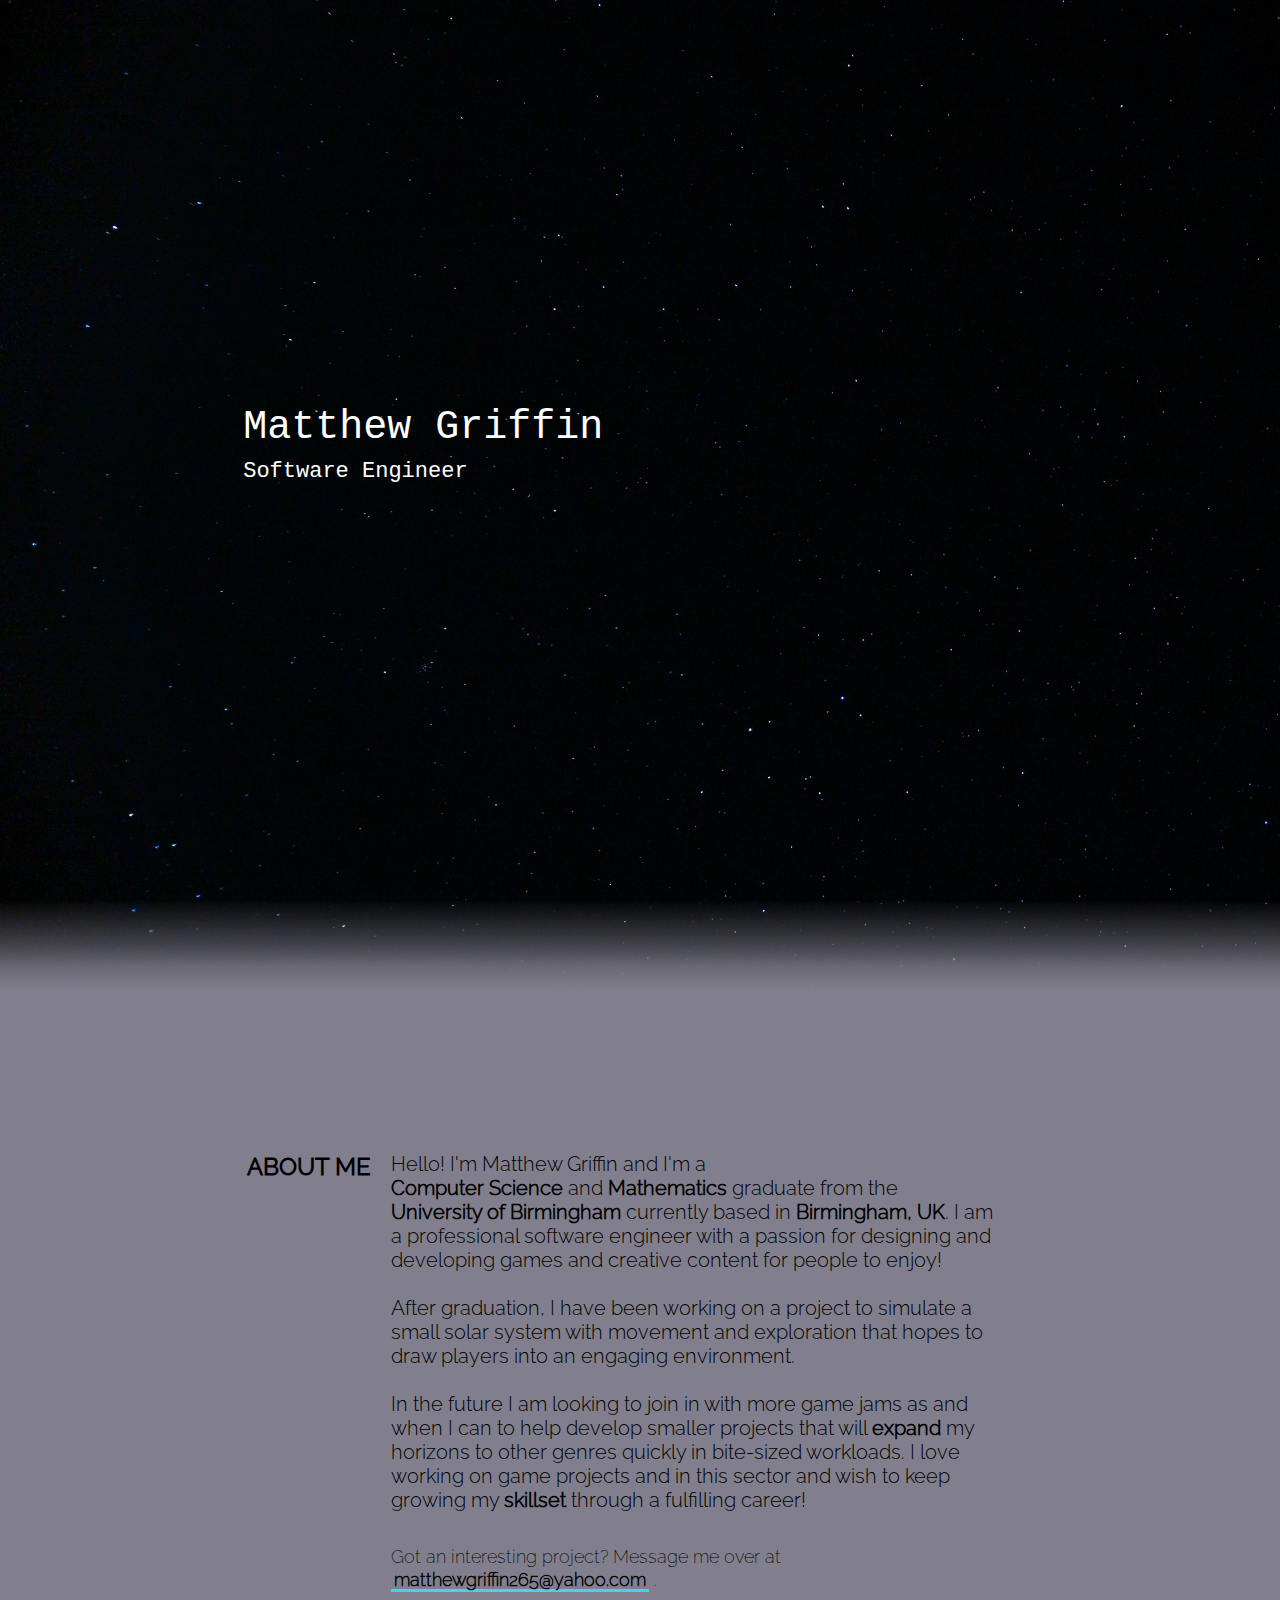
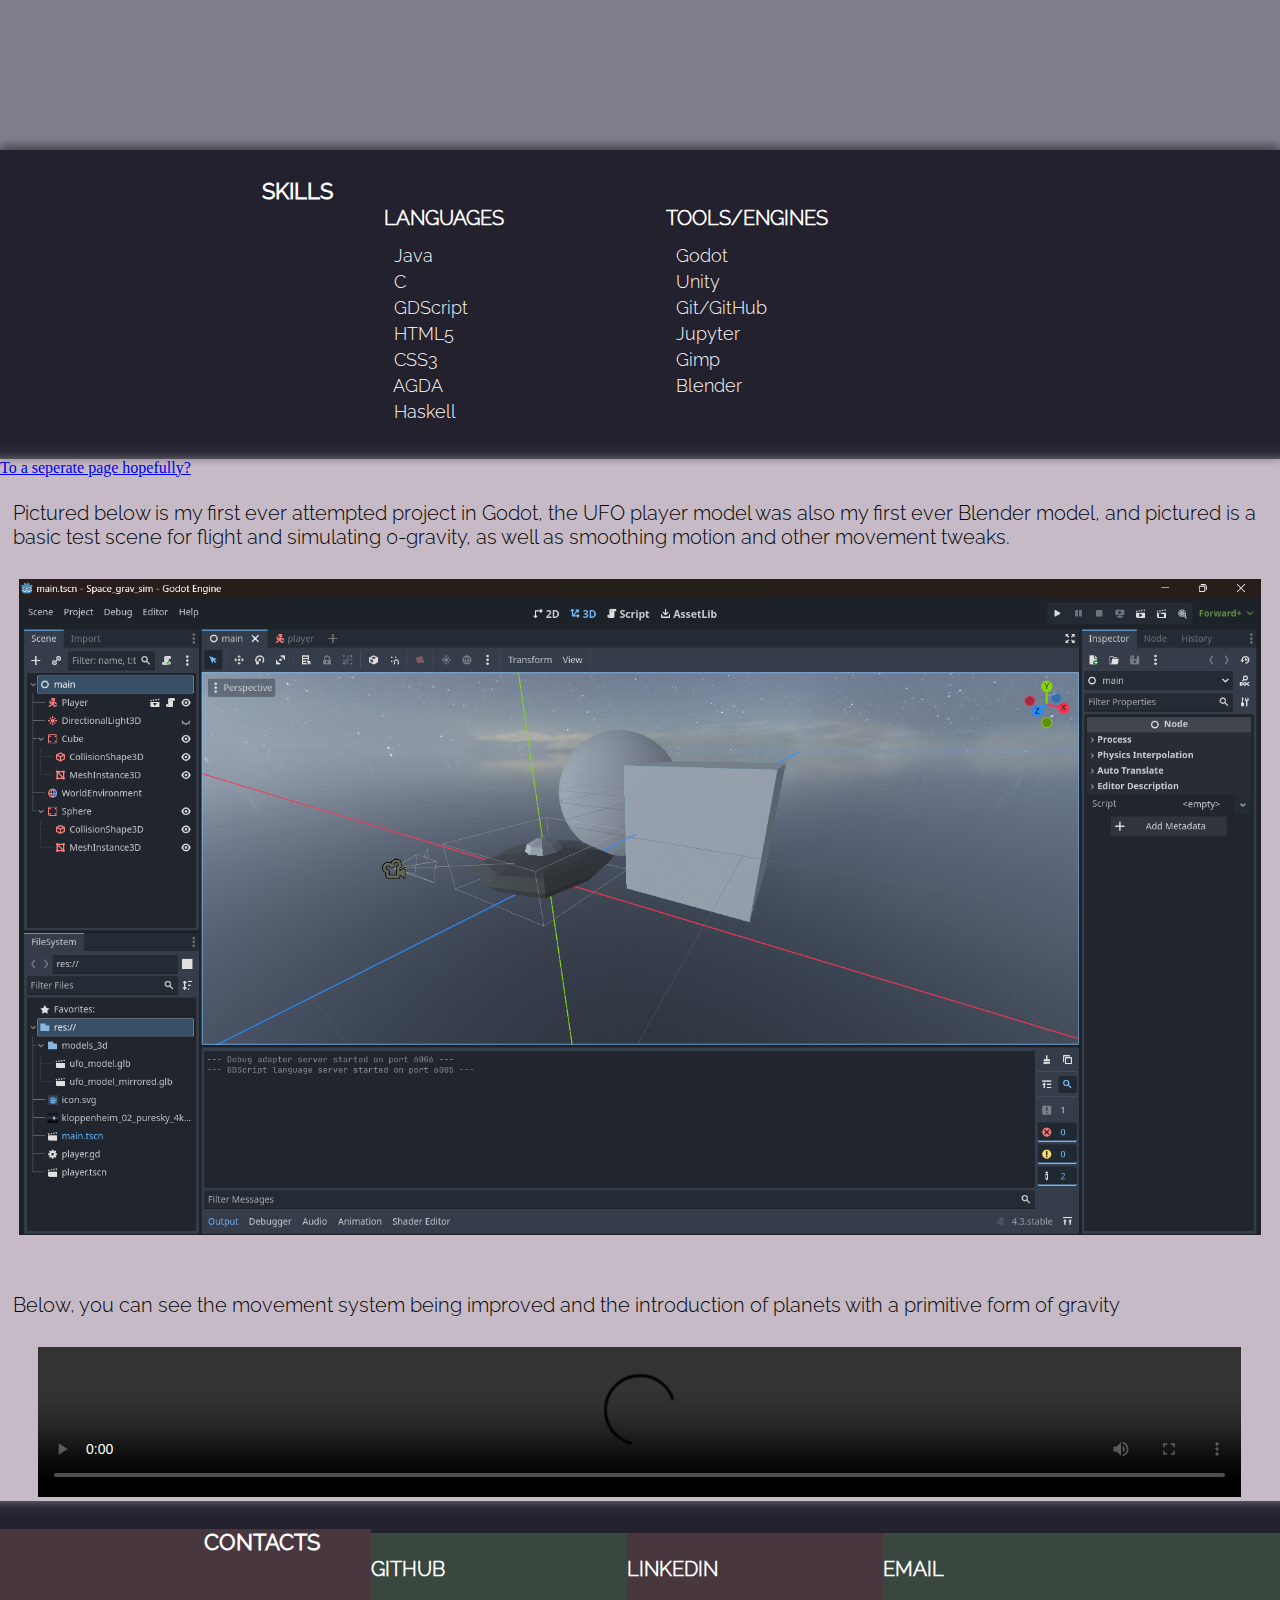
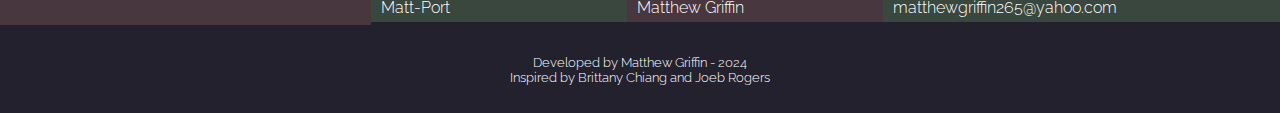
==== index.html @ 50a24f59 "Starting to test changes pages" ====
<!DOCTYPE html>
<html lang="en">
	<meta name="viewport" content="width=device-width, initial-scale=1" />
	<head>
		<title>Portfolio</title>
		<link rel="icon" type="image/x-icon" href="images/portfolio_favicon_grey.ico">
		<link rel="stylesheet" type="text/css" href="style.css">
	</head>
	<body>
		<!-- <img src="videos/snow02.gif" width=100% height=100% style="position:fixed;"> -->
		<!-- <div class="vl"></div> -->
		<header style="background-color:black;">
			<div class="headerImage">
				<div style="top:45vh; left:19vw; position:absolute;" >
					<h1>Matthew Griffin</h1>
					<h2>Software Engineer</h2>
				</div>
				<div class="toPageGradiant"></div>
			</div>
		</header>
		<div class="flex-parent parent">
			<div class="child-float-left">
				<h3 class="aboutMeHeader">
				ABOUT ME
				</h3>
			</div>
			<div class="child-float-right">
				<p class="aboutMeBody">
				Hello! I'm Matthew Griffin and I'm a 
				<!-- when this line breaks in the middle of the phrase (mobile only?) underline does not work as expected -->
				<a class="underline-Link" href="https://www.birmingham.ac.uk/undergraduate/courses/maths/maths-computer-science" target="_blank"><strong>Computer Science</strong> and <strong>Mathematics</strong></a> 
				graduate from the 
				<a class="underline-Link" href="https://www.birmingham.ac.uk/" target="_blank"><strong>University of Birmingham</strong></a> 
				currently based in <strong>Birmingham, UK</strong>.
				I am a professional software engineer with a passion for designing and developing games and creative content for people to enjoy! <br> <br>
				After graduation, I have been working on a project to simulate a small solar system with movement and exploration that hopes to draw players into an engaging environment.<br> <br>
				In the future I am looking to join in with more game jams as and when I can to help develop smaller projects that will <strong>expand</strong> my horizons to other genres quickly in bite-sized workloads. 
				I love working on game projects and in this sector and wish to keep growing my <strong>skillset</strong> through a fulfilling career!
				</p>
				<p class="introCTA"><br>Got an interesting project? Message me over at 
				<a href="mailto:matthewgriffin265@yahoo.com" target="_blank" class="email-link highlight-Link"><strong>matthewgriffin265@yahoo.com</strong></a>
				.</p>
			</div>
		</div>
		<div class="flexSkillsBox">
			<h3 class="skillsHead">SKILLS<br></h3>
			<ul class="skillsLang">
				<li style="font-face: ralewayBold; font-size: 20px; margin-bottom:15px;"><br><strong>LANGUAGES</strong>
				<li>&nbsp; Java
				<li>&nbsp; C
				<li>&nbsp; GDScript
				<li>&nbsp; HTML5
				<li>&nbsp; CSS3
				<li>&nbsp; AGDA
				<li>&nbsp; Haskell
			</ul>
			<ul class="skillsTools">
				<li style="font-face: ralewayBold; font-size: 20px; margin-bottom:15px;"><br><strong>TOOLS/ENGINES</strong>
				<li>&nbsp; Godot
				<li>&nbsp; Unity
				<li>&nbsp; Git/GitHub
				<li>&nbsp; Jupyter
				<li>&nbsp; Gimp
				<li>&nbsp; Blender
			</ul>
			<div class="bottomGradientSkills"></div>
		</div>
		<section style="margin:0; padding:0;" width=100%>
			<div class="project-nav">
				<!-- Turn updates into a seperate page for individual devlogs. This page hosts the list of projects (currently one haha) -->
				<!-- Improve first update -->
				<a href="spaceGravSim.html"> To a seperate page hopefully? </a>
				<p style="margin-top:0;"><br>Pictured below is my first ever attempted project in Godot, the UFO player model was also my first ever Blender model, and pictured is a basic test scene for 
				flight and simulating 0-gravity, as well as smoothing motion and other movement tweaks. <br> 
				</p>
				<center style="margin-top:30px; margin-bottom:30px;">
					<img src="images/Godot_ss1_progress.png" alt="SS1" width="97%" title="A picture of the first scene in Godot">
				</center>	
				<!-- Improve wording on 2nd update -->
				<p>
					<br>
					Below, you can see the movement system being improved and the introduction of planets with a primitive form of gravity
				</p> 
				<center style="margin-top:30px;">
					<video controls="controls" width="94%" alt="SS1" title="A video of the ufo flying and interacting with gravity">
					  <source src="videos/clip1vid1_Space_grav_sim.mp4" type="video/mp4">
					  Your browser does not support HTML video.
					</video>
				</center>
				<!-- 3rd update hopefully can be character seperate to ship/improved ship collision -->
			</div>
		</section>
		<footer>
			<div class="contactBox">
				<div class="topGradientContact">
				</div>
				<h3 class="contactHead" style="background-color:rgba(130,90,90,0.4);">CONTACTS<br></h3>
				<ul class="contactLinkIcon" style="background-color:rgba(90,130,90,0.4);">
					<li style="font-face: ralewayBold; font-size: 20px; margin-bottom:15px;"><br><strong>GITHUB</strong>
					<li>&nbsp; <a href="https://github.com/Matt-Port" target="_blank" class="contactLink"> Matt-Port </a>
				</ul>
				<ul class="contactLinkIcon" style="background-color:rgba(130,90,90,0.4);">
					<li style="font-face: ralewayBold; font-size: 20px; margin-bottom:15px;"><br><strong>LINKEDIN</strong>
					<li>&nbsp; <a href="https://www.linkedin.com/in/matthew-griffin-8abb7a283" target="_blank" class="contactLink"> Matthew Griffin </a>
				</ul>
				<ul class="contactLinkIcon" style="flex-basis: 31%;  background-color:rgba(90,130,90,0.4);">
					<li style="font-face: ralewayBold; font-size: 20px; margin-bottom:15px;"><br><strong>EMAIL</strong>
					<li>&nbsp; <a href="mailto:matthewgriffin265@yahoo.com" target="_blank" class="contactLink">matthewgriffin265@yahoo.com</a>
				</ul>
				
				<div class="inspirationBox">
					<p style="font-size:13px">
					Developed by Matthew Griffin - 2024 <br>
					Inspired by 
					<a href="https://brittanychiang.com/" target="_blank" class="inspirationLink">Brittany Chiang</a> 
					and 
					<a href="https://joebrogers.com/" target="_blank" class="inspirationLink">Joeb Rogers</a>
					</p>
				</div>
			</div>
		</footer>
	</body>
</html>
---- style.css ----
/*Page text formatting*/
@font-face {
	font-family: ralewayLight;
	src: url("fonts/Raleway/static/Raleway-Light.ttf");/* format("ttf");*/
	font-weight: normal;
}
@font-face {
	font-family: ralewayRegular;
	src: url("fonts/Raleway/static/Raleway-Regular.ttf");/* format("ttf");*/
	font-weight: normal;
}
@font-face {
	font-family: ralewayExtraLight;
	src: url("fonts/Raleway/static/Raleway-ExtraLight.ttf");/* format("ttf");*/
	font-weight: normal;
}
@font-face {
	font-family: ralewayBold;
	src: url("fonts/Raleway/static/Raleway-Bold.ttf");/* format("ttf");*/
	font-weight: normal;
}

body {
	background-color: #817f8d ;
	margin: 0;
}
h1 {
	margin-top: 0;
	margin-bottom: 0;
	color: white;
	font-family: 'Courier New', monospace;
	font-weight: normal; 
	font-size: 40px;
}
h2 {
	margin-top: 1vh;
	color: white;
	font-family: 'Courier New', monospace;
	font-weight: normal; 
	font-size: 22px;
}
h3 {
	margin: 1vw;
	font-family: 'ralewayRegular', monospace;
	font-size: 24px;
}
p {
	font-size: 20px;
	font-family: 'ralewayLight', monospace;
	margin: 1vw;
}
li {
	font-size: 18px;
	font-family: 'ralewayLight', monospace;
	margin-bottom: 5px;
}

@media only screen and (max-width: 550px) {
	h1 {
		font-size: 7.27vw;
	}
	h2 {
		font-size: 4vw;
	}
}


.headerImage {
	z-index:-1;
	height:110vh; 
	margin-bottom:6vh; 
	position:static; 
	background-size: cover; 
	background-image: url('images/neon-sumer-stars.jpg');
}
.toPageGradiant {
	position:absolute; 
	height:10vh; 
	width:100%;
	top:100vh; 
	padding-bottom:0;
	margin-bottom:0; 
	background-image: linear-gradient(to top, 
										rgba(129, 127, 141,1),
										rgba(129, 127, 141,0.82),
										rgba(129, 127, 141,0.5),
										rgba(129, 127, 141,0.25), 
										rgba(129, 127, 141,0));
}
.underline-Link {
    -webkit-transition: all .2s ease-in-out;
    transition: all .2s ease-in-out;
    font-weight: 400;
    text-decoration: none;
    display: inline-block;
	color: black;
}
.underline-Link:hover {
	box-shadow: inset 0 -3px 0 0 #000;
}
.introCTA {
	font-size: 18px;
	font-family: 'ralewayExtraLight' , monospace;
	margin-left: 0;
	
}
.highlight-Link {
    -webkit-transition: all .2s ease-in-out;
    transition: all .2s ease-in-out;
    font-weight: 400;
    text-decoration: none;
    display: inline-block;
    padding: 2px 3px;
    /* -webkit-box-shadow: inset 0 -3px 0 #aca7cb; */
    box-shadow: inset 0 -3px 0 0 #4cd2e4;
	color: black;
}
.highlight-Link:hover {
    /* -webkit-box-shadow: inset 0 -33px 0 0 #aca7cb; */
    box-shadow: inset 0 -33px 0 0 #4cd2e4;
    color: #fff;
}
.project-nav {
	background-color: #c6bac7;
	width: 100%;
	margin: 0;
}


/*Veritcal alignment testing line*/
.vl {
  border-left: 1px solid green;
  height: 300vh;
  position: absolute;
  left: 314px;
  top: 0;
}


::-webkit-scrollbar {
  width: 10px;
}
::-webkit-scrollbar-track {
  background: #b4b0b4;
}
::-webkit-scrollbar-thumb {
  background: #444;
}
::-webkit-scrollbar-thumb:hover {
  background: #777;
}

/*Moving page items script*/
/* #movingDiv {  */
    /* position: fixed; /* or absolute depending on your need */  
    /* top: 50px; /* initial position */  
    /* left: 20px; /* initial position */  
    /* background-color: rgba(255, 255, 255, 0.5);  */
    /* padding: 10px;  */
    /* border: 1px solid #ccc;  */
    /* transition: transform 0.1s; /* smooth transition */  
/* }  */

/* INTRO SECTION LANDSCAPE LAYOUT */
@media only screen and (orientation: landscape) {
	.aboutMeHeader {
		font-size: 24px;
		right: 20px;
		margin: 0;
	}
	.aboutMeBody {
		font-size: 20px;
		top: 2px;
		left: 0;
		margin: 0;
	}
	.flex-parent {
		display: flex;
		flex: 0 1 auto;
		flex-direction: row;
		flex-wrap: wrap;
		min-height: 50vh;
		justify-content: flex-start;
		align-items: stretch;
	}
	.parent {
		padding-top: 12vh;
		padding-bottom: 15vh;
		width: 100%;
		/* background-color: rgba(255, 255, 255, 0.5); */
	}
	.child-float-left {
		/* background-color: rgba(130, 90, 90, 0.4); */
		flex-basis: 29%;
		text-align: right;
		padding-right: 20px;
	}
	.child-float-right {
		/* background-color: rgba(90, 130, 90, 0.4); */
		flex-basis: 48%;
	}
}
/* INTRO SECTION PORTRAIT LAYOUT */
@media only screen and (orientation: portrait) {
	.aboutMeHeader {
		font-size: 24px;
		position: relative;
		left: 0;
	}
	.aboutMeBody {
		font-size: 20px;
		position: relative;
		left: 0;
	}
	.flex-parent {
	  display: flex;
	  flex: 0 1 auto;
	  flex-direction: column;
	  min-height: 28vh;
	}
	.parent {
		padding-top: 3vh;
		padding-bottom: 7vh;
		width: 100%;
		/* background-color: rgba(255, 255, 255, 0.5); */
		position: static;
	}
	.child-float-left {
		/* background-color: rgba(130, 90, 90, 0.4); */
		padding: 3vw;
		padding-top: 0;
		padding-bottom: 0;
		margin-bottom: 0;
		position: relative;
	}
	.child-float-right {
		/* background-color: rgba(90, 130, 90, 0.4); */
		padding-top: 3vw;
		padding-bottom: 3vw;
		padding-left: 8vw;
		padding-right: 2vw;
		position: relative;
	}
}

/* SKILLS SECTION LANDSCAPE LAYOUT */
@media only screen and (min-width: 550px) {
	.flexSkillsBox {
		width: 100%;
		display: flex;
		flex-direction: row;
		flex-wrap: wrap;
		flex: 0 1 auto;
		min-height: 20vh;
		margin-top: 10px;
		padding-top: 1rem;
		padding-bottom: 1rem;
		margin-bottom: 0;
		background-color: #23212d; 
		box-shadow: 0 -3px 10px 1px rgba(0,0,0,0.5);
		position: relative;
	}
	.skillsHead {
		/* background-color: rgba(130, 90, 90, 0.4); */
		flex-basis: 26%;
		text-align: right;
		color: white; 
		margin-left: 0; 
		margin-right: 0; 
		padding-left: 0;
		padding-right: 0;
		font-size: 22px;
	}
	.skillsLang {
		/* background-color: rgba(90, 130, 90, 0.4); */
		flex-basis: 18%; 
		color: white; 
		padding-left: 4vw; 
		list-style-type: none;
	}
	.skillsTools {
		/* background-color: rgba(90, 90, 130, 0.4); */
		flex-basis: 18%; 
		color: white; 
		padding-left: 4vw; 
		list-style-type: none;
	}
	.bottomGradientSkills {
		position:absolute; 
		height:2vh; 
		width:100%;
		bottom:0; 
		padding-bottom:0;
		margin-bottom:0; 
		background-image: linear-gradient(to top, 
											rgba(83, 81, 92,1),
											rgba(83, 81, 92,0.5),
											rgba(83, 81, 92,0.2),
											rgba(83, 81, 92,0.1),
											rgba(83, 81, 92,0),
											rgba(83, 81, 92,0));		
	}
}
/* SKILLS SECTION PORTRAIT LAYOUT */
@media only screen and (max-width: 550px) {
	.flexSkillsBox {
		width: 100%;
		display: flex;
		flex: 0 1 auto;
		flex-direction: column;
		flex-wrap: wrap;
		min-height: 20vh;
		margin-top: 5px;
		padding-top: 1rem;
		padding-bottom: 1rem;
		background-color: #23212d;
		box-shadow: 0 -3px 10px 1px rgba(0,0,0,0.5);
		position: relative;
	}
	.skillsHead {
		/* background-color: rgba(130, 90, 90, 0.4); */
		flex-basis: 26%;
		text-align: left;
		color: white; 
		margin-left: 0; 
		margin-right: 0; 
		padding-left: 10vw;
		padding-right: 0;
		font-size: 22px;
	}
	.skillsLang {
		/* background-color: rgba(90, 130, 90, 0.4); */
		flex-basis: 18%; 
		color: white; 
		padding-left: 30vw; 
		list-style-type: none;
	}
	.skillsTools {
		/* background-color: rgba(90, 90, 130, 0.4); */
		flex-basis: 18%; 
		color: white; 
		padding-left: 30vw; 
		list-style-type: none;
	}
	.bottomGradientSkills {
		position:absolute; 
		height:2vh; 
		width:100%;
		bottom:0; 
		padding-bottom:0;
		margin-bottom:0; 
		background-image: linear-gradient(to top, 
											rgba(83, 81, 92,1),
											rgba(83, 81, 92,0.5),
											rgba(83, 81, 92,0.2),
											rgba(83, 81, 92,0.1),
											rgba(83, 81, 92,0),
											rgba(83, 81, 92,0));		
	}
}

/* CONTACT SECTION LANDSCAPE LAYOUT */
@media only screen and (min-width: 750px) {
	.contactBox {
		width: 100%;
		display: flex;
		flex: 0 1 auto;
		flex-direction: row;
		flex-wrap: wrap;
		min-height: 10vh;
		margin-top: 0;
		padding-top: 1rem;
		padding-bottom: 15px;
		background-color: #23212d;
		/* box-shadow: 0 -3px 10px 1px rgba(0,0,0,0.5); */
		position: relative;
	}
	.contactHead {
		/* background-color: rgba(130, 90, 90, 0.4); */
		flex-basis: 25%;
		text-align: right;
		color: white; 
		margin-left: 0; 
		margin-right: 0; 
		padding-left: 0;
		padding-right: 4vw;
		font-size: 22px;
	}
	.contactLinkIcon {
		/* background-color: rgba(90, 130, 90, 0.4); */
		flex-basis: 20%; 
		color: white; 
		padding-left: 0; 
		list-style-type: none;
	}
	.topGradientContact {
		position:absolute; 
		height:2vh; 
		width:100%;
		top:0; 
		padding-top:0;
		margin-top:0; 
		background-image: linear-gradient(to top, 
											rgba(83, 81, 92,0),
											rgba(83, 81, 92,0),
											rgba(83, 81, 92,0.1),
											rgba(83, 81, 92,0.2),
											rgba(83, 81, 92,0.5),
											rgba(83, 81, 92,1));		
	}
}
/* CONTACT SECTION PORTRAIT LAYOUT */
@media only screen and (max-width: 750px) {
	.contactBox {
		width: 100%;
		display: flex;
		flex: 0 1 auto;
		flex-direction: column;
		flex-wrap: wrap;
		min-height: 10vh;
		margin-top: 0;
		padding-top: 1rem;
		padding-bottom: 15px;
		background-color: #23212d;
		/* box-shadow: 0 -3px 10px 1px rgba(0,0,0,0.5); */
		position: relative;
	}
	.contactHead {
		/* background-color: rgba(130, 90, 90, 0.4); */
		flex-basis: 25%;
		text-align: center;
		color: white; 
		margin-left: 0; 
		margin-right: 0; 
		padding-left: 0;
		padding-right: 0;
		font-size: 22px;
	}
	.contactLinkIcon {
		/* background-color: rgba(90, 130, 90, 0.4); */
		flex-basis: 20%; 
		color: white; 
		padding-left: 4vw; 
		list-style-type: none;
		margin-bottom: 0;
	}
	.topGradientContact {
		position:absolute; 
		height:2vh; 
		width:100%;
		top:0; 
		padding-top:0;
		margin-top:0; 
		background-image: linear-gradient(to top, 
											rgba(83, 81, 92,0),
											rgba(83, 81, 92,0),
											rgba(83, 81, 92,0.1),
											rgba(83, 81, 92,0.2),
											rgba(83, 81, 92,0.5),
											rgba(83, 81, 92,1));		
	}
}

.contactLink {
	-webkit-transition: all .2s ease-in-out;
    transition: all .2s ease-in-out;
	font-weight: 400;
    text-decoration: none;
	color: white;
	font-size:16px;
	padding-bottom: 2px;
}
.contactLink:hover {
	box-shadow: inset 0 -3px 0 0 #fff;
}

/* INSPIRATION BOX LANDSCAPE LAYOUT */
@media only screen and (min-width: 120px){
	.inspirationBox {
		padding-top: 5px;
		text-align:center; 
		color:white; 
		flex-basis:100%;
	}
}
/* INSPIRATION BOX PORTRAIT LAYOUT */
@media only screen and (max-width: 120px){
	.inspirationBox {
		padding-top: 4vh;
		text-align:center; 
		color:white; 
		flex-basis:100%; 
	}
}
.inspirationLink {
	-webkit-transition: all .2s ease-in-out;
    transition: all .2s ease-in-out;
    text-decoration: none;
	color: white;
	font-size:13px;
	padding-bottom: 2px;
}
.inspirationLink:hover {
	box-shadow: inset 0 -1px 0 0 #fff;
}
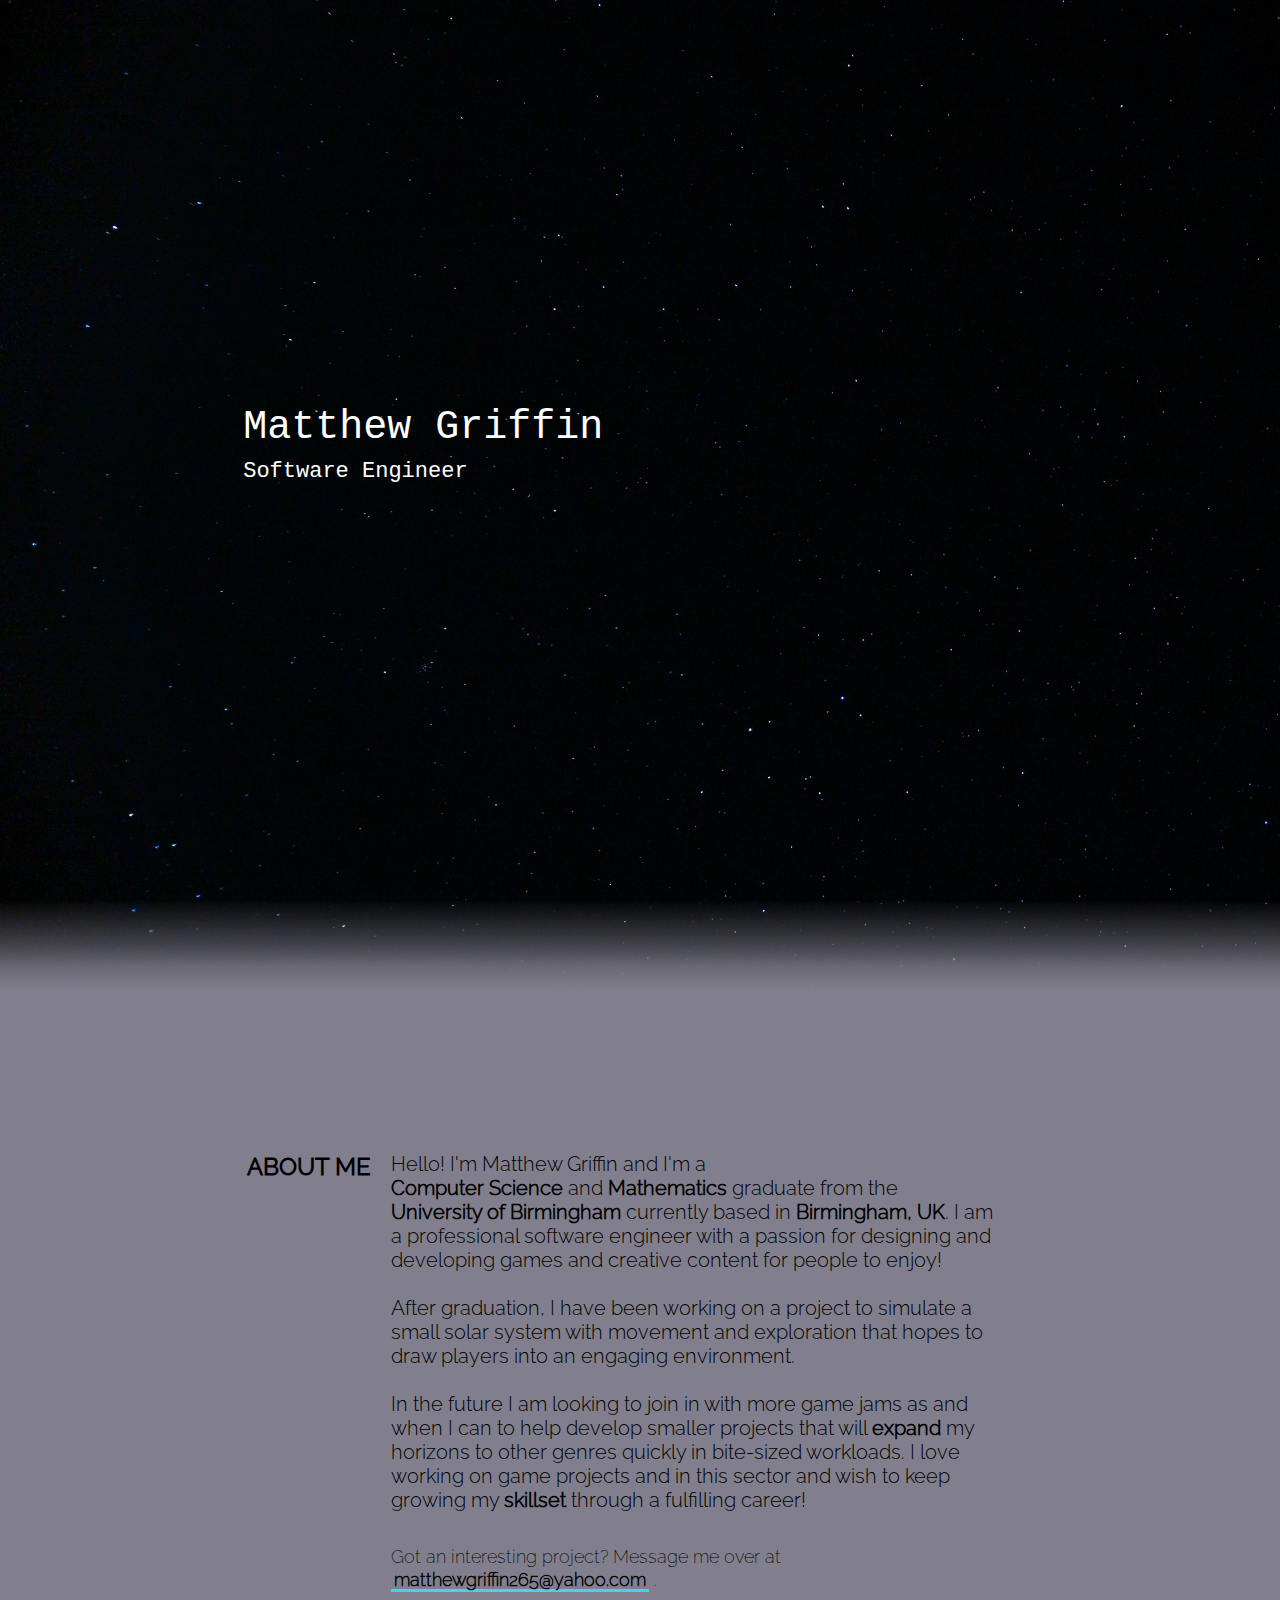
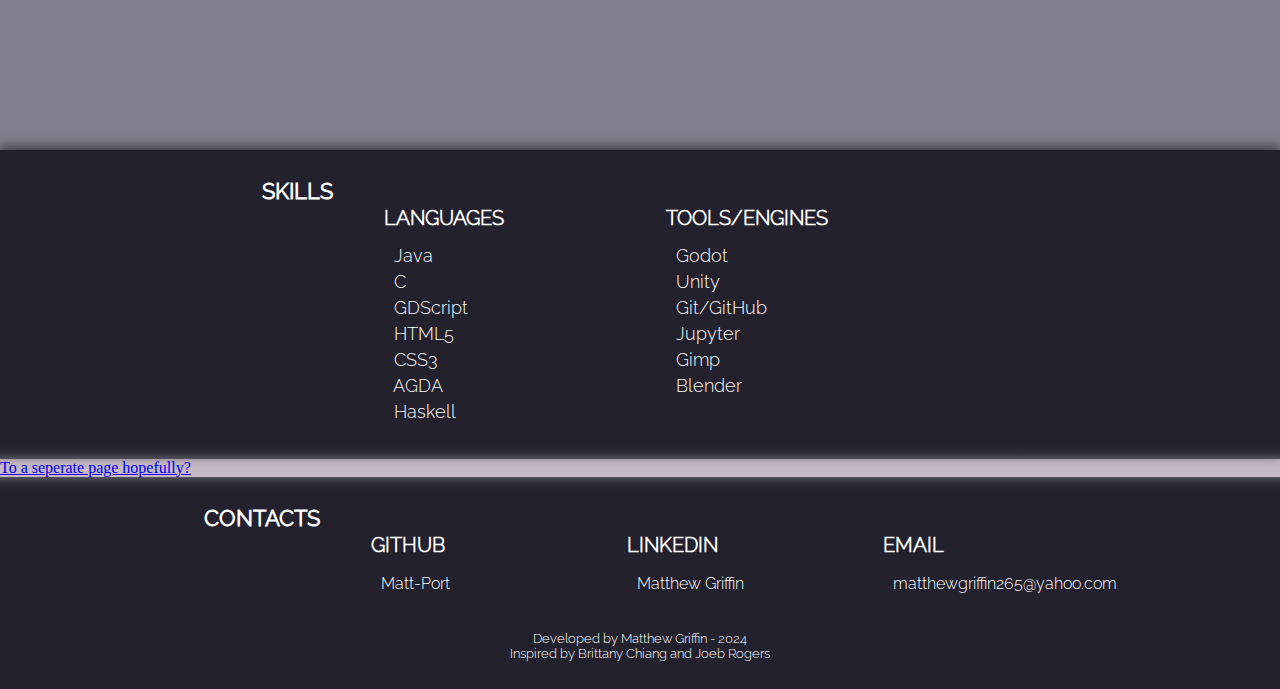
==== commit df6fc98a: "shuffling content across pages" ====
--- a/index.html
+++ b/index.html
@@ -70,40 +70,23 @@
 				<!-- Turn updates into a seperate page for individual devlogs. This page hosts the list of projects (currently one haha) -->
 				<!-- Improve first update -->
 				<a href="spaceGravSim.html"> To a seperate page hopefully? </a>
-				<p style="margin-top:0;"><br>Pictured below is my first ever attempted project in Godot, the UFO player model was also my first ever Blender model, and pictured is a basic test scene for 
-				flight and simulating 0-gravity, as well as smoothing motion and other movement tweaks. <br> 
-				</p>
-				<center style="margin-top:30px; margin-bottom:30px;">
-					<img src="images/Godot_ss1_progress.png" alt="SS1" width="97%" title="A picture of the first scene in Godot">
-				</center>	
-				<!-- Improve wording on 2nd update -->
-				<p>
-					<br>
-					Below, you can see the movement system being improved and the introduction of planets with a primitive form of gravity
-				</p> 
-				<center style="margin-top:30px;">
-					<video controls="controls" width="94%" alt="SS1" title="A video of the ufo flying and interacting with gravity">
-					  <source src="videos/clip1vid1_Space_grav_sim.mp4" type="video/mp4">
-					  Your browser does not support HTML video.
-					</video>
-				</center>
-				<!-- 3rd update hopefully can be character seperate to ship/improved ship collision -->
+				
 			</div>
 		</section>
 		<footer>
 			<div class="contactBox">
 				<div class="topGradientContact">
 				</div>
-				<h3 class="contactHead" style="background-color:rgba(130,90,90,0.4);">CONTACTS<br></h3>
-				<ul class="contactLinkIcon" style="background-color:rgba(90,130,90,0.4);">
+				<h3 class="contactHead">CONTACTS<br></h3>
+				<ul class="contactLinkIcon">
 					<li style="font-face: ralewayBold; font-size: 20px; margin-bottom:15px;"><br><strong>GITHUB</strong>
 					<li>&nbsp; <a href="https://github.com/Matt-Port" target="_blank" class="contactLink"> Matt-Port </a>
 				</ul>
-				<ul class="contactLinkIcon" style="background-color:rgba(130,90,90,0.4);">
+				<ul class="contactLinkIcon">
 					<li style="font-face: ralewayBold; font-size: 20px; margin-bottom:15px;"><br><strong>LINKEDIN</strong>
 					<li>&nbsp; <a href="https://www.linkedin.com/in/matthew-griffin-8abb7a283" target="_blank" class="contactLink"> Matthew Griffin </a>
 				</ul>
-				<ul class="contactLinkIcon" style="flex-basis: 31%;  background-color:rgba(90,130,90,0.4);">
+				<ul class="contactLinkIcon" style="flex-basis: 31%;">
 					<li style="font-face: ralewayBold; font-size: 20px; margin-bottom:15px;"><br><strong>EMAIL</strong>
 					<li>&nbsp; <a href="mailto:matthewgriffin265@yahoo.com" target="_blank" class="contactLink">matthewgriffin265@yahoo.com</a>
 				</ul>
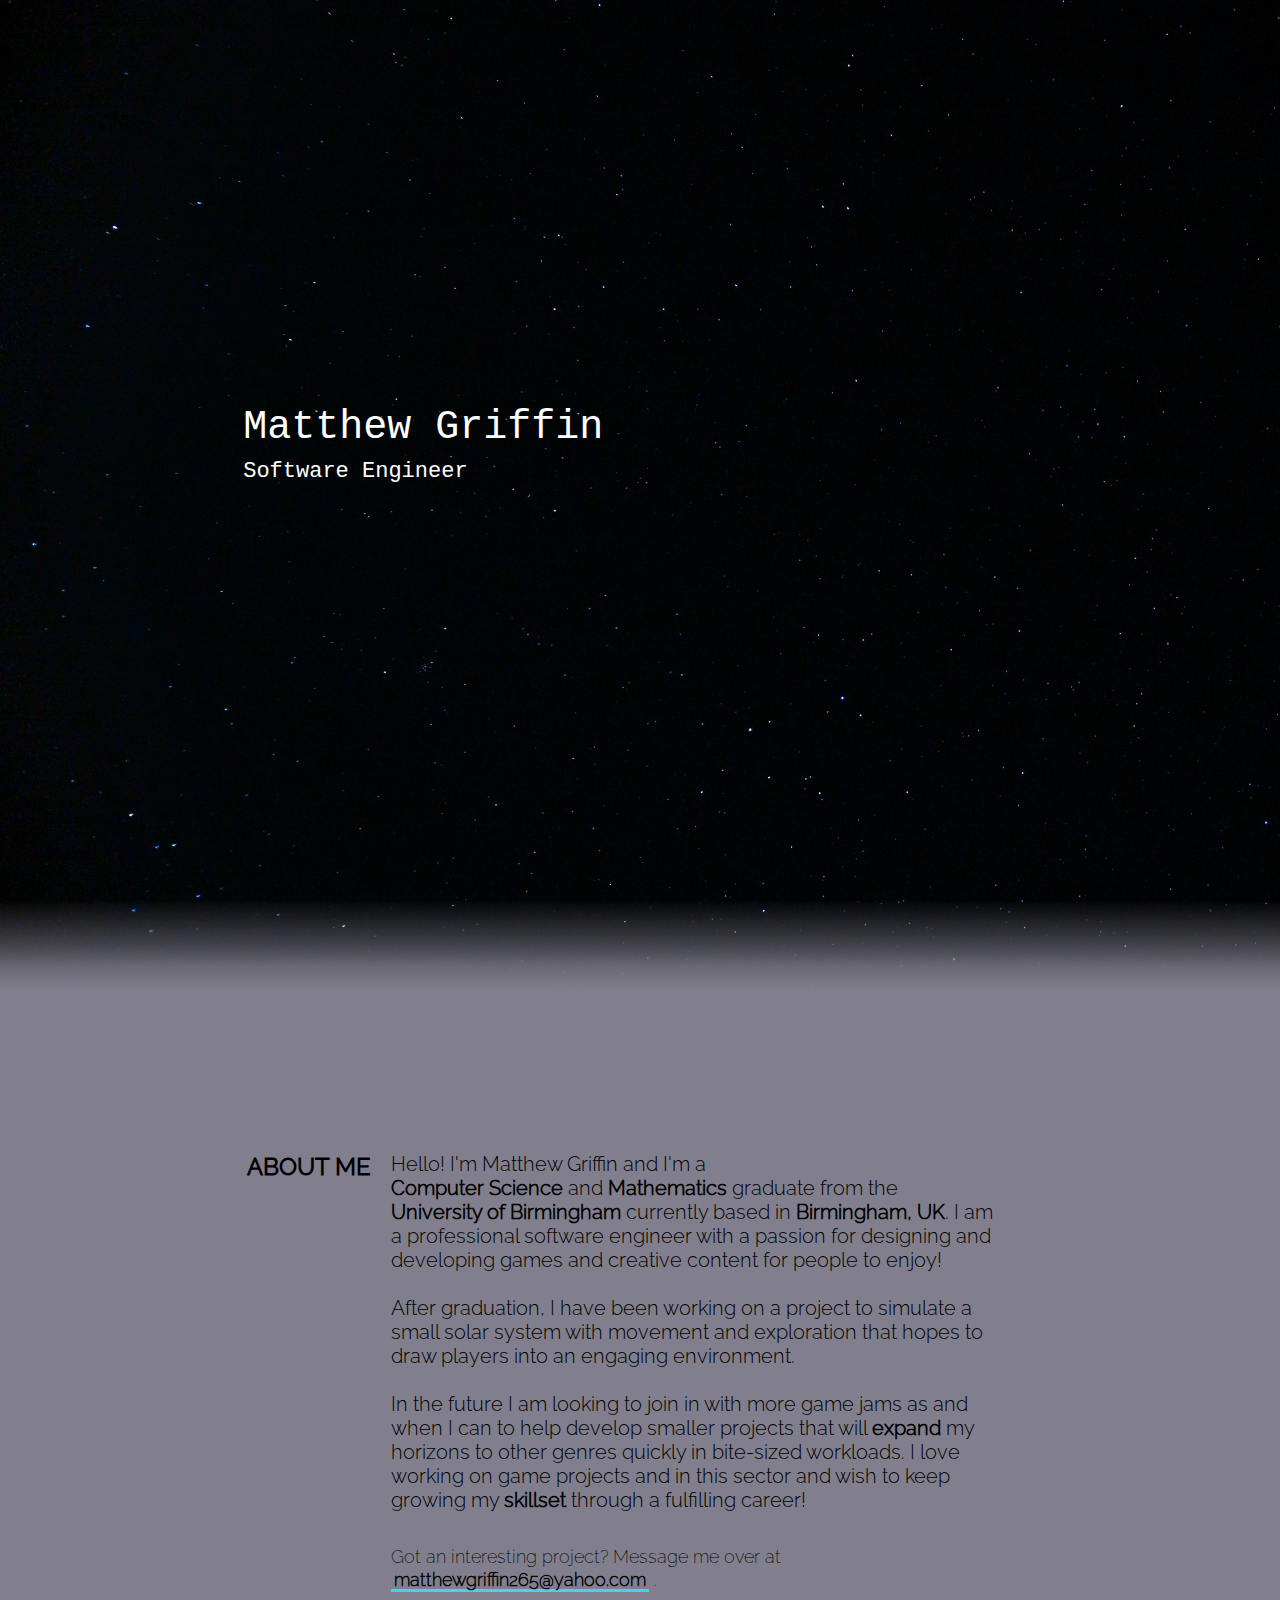
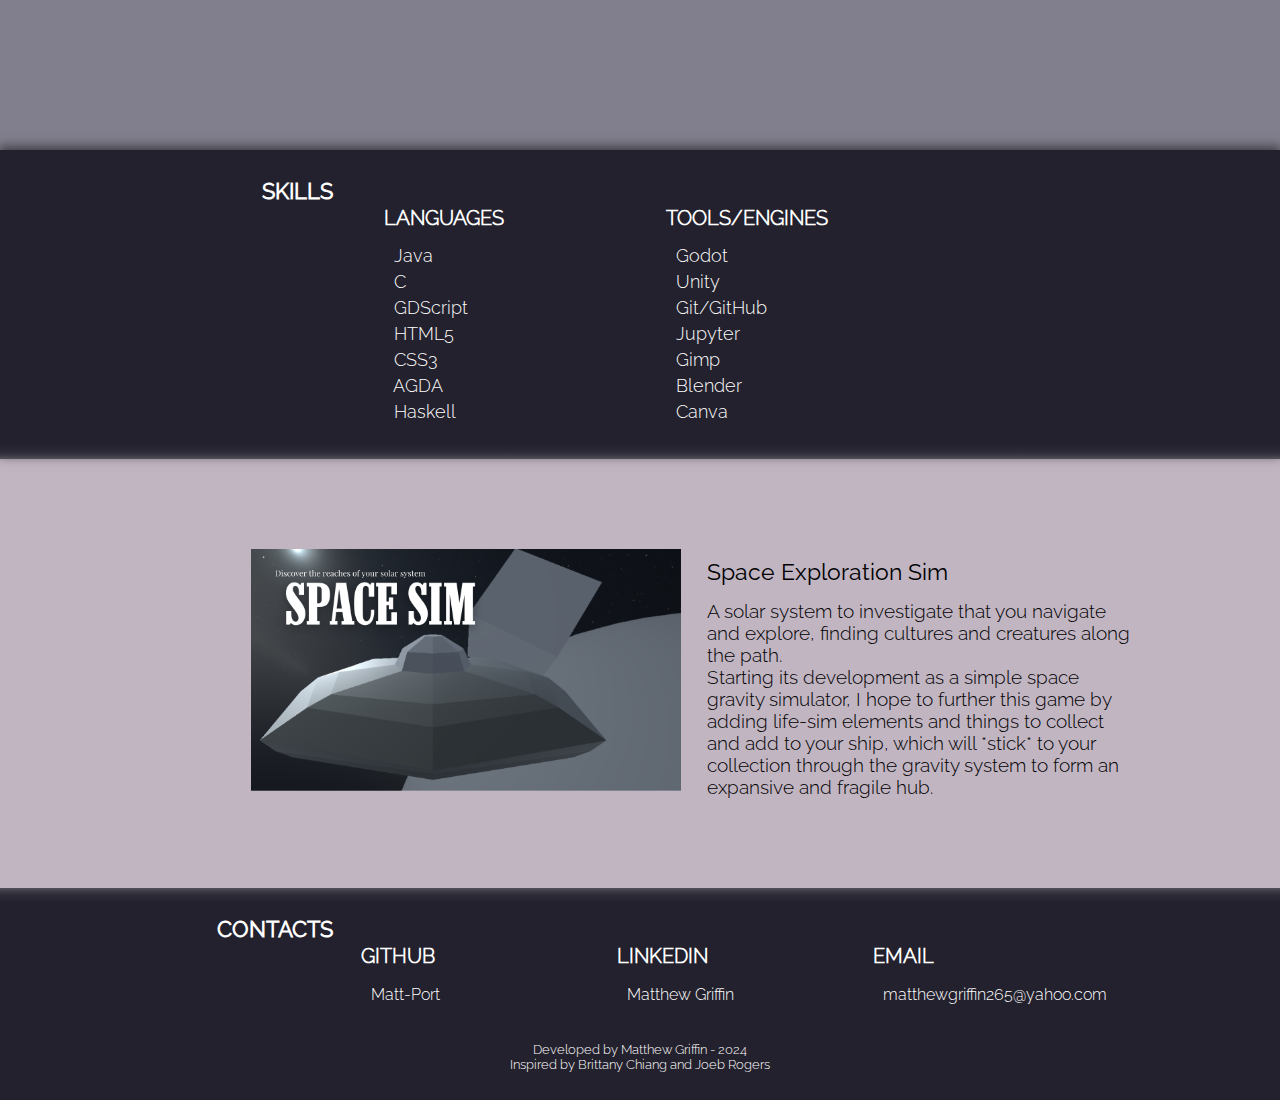
==== commit 2de645d3: "Added project section and proper thumbnail to first project" ====
--- a/index.html
+++ b/index.html
@@ -27,7 +27,7 @@
 			<div class="child-float-right">
 				<p class="aboutMeBody">
 				Hello! I'm Matthew Griffin and I'm a 
-				<!-- when this line breaks in the middle of the phrase (mobile only?) underline does not work as expected -->
+				<!-- When this line breaks in the middle of the phrase (mobile only?) underline does not work as expected -->
 				<a class="underline-Link" href="https://www.birmingham.ac.uk/undergraduate/courses/maths/maths-computer-science" target="_blank"><strong>Computer Science</strong> and <strong>Mathematics</strong></a> 
 				graduate from the 
 				<a class="underline-Link" href="https://www.birmingham.ac.uk/" target="_blank"><strong>University of Birmingham</strong></a> 
@@ -38,7 +38,7 @@
 				I love working on game projects and in this sector and wish to keep growing my <strong>skillset</strong> through a fulfilling career!
 				</p>
 				<p class="introCTA"><br>Got an interesting project? Message me over at 
-				<a href="mailto:matthewgriffin265@yahoo.com" target="_blank" class="email-link highlight-Link"><strong>matthewgriffin265@yahoo.com</strong></a>
+				<a href="mailto:matthewgriffin265@yahoo.com" target="_blank" title="email" class="email-link highlight-Link"><strong>matthewgriffin265@yahoo.com</strong></a>
 				.</p>
 			</div>
 		</div>
@@ -62,15 +62,30 @@
 				<li>&nbsp; Jupyter
 				<li>&nbsp; Gimp
 				<li>&nbsp; Blender
+				<li>&nbsp; Canva
 			</ul>
 			<div class="bottomGradientSkills"></div>
 		</div>
 		<section style="margin:0; padding:0;" width=100%>
-			<div class="project-nav">
-				<!-- Turn updates into a seperate page for individual devlogs. This page hosts the list of projects (currently one haha) -->
-				<!-- Improve first update -->
-				<a href="spaceGravSim.html"> To a seperate page hopefully? </a>
-				
+			<div class="project-area">
+				<!-- Create a better looking link to space grav sim game -->
+				<div class="project-link">
+					<div class="project-left">
+						<a href="spaceGravSim.html" target="_self"> 
+							<img src="images/space-grav-thumbnail.png" alt="SS1" width="70%" title="A picture of the first scene in Godot">
+						</a>
+					</div>
+					<div class="project-right">
+						<a href="spaceGravSim.html" target="_self" class="game-project-title"> 
+							Space Exploration Sim
+						</a>
+						<p class="game-project-description">
+						A solar system to investigate that you navigate and explore, finding cultures and creatures along the path. 
+						<br>Starting its development as a simple space gravity simulator, I hope to further this game by adding life-sim elements and things to collect
+						 and add to your ship, which will *stick* to your collection through the gravity system to form an expansive and fragile hub.
+						</p>
+					</div>
+				</div>
 			</div>
 		</section>
 		<footer>
--- a/style.css
+++ b/style.css
@@ -119,11 +119,6 @@
     /* -webkit-box-shadow: inset 0 -33px 0 0 #aca7cb; */
     box-shadow: inset 0 -33px 0 0 #4cd2e4;
     color: #fff;
-}
-.project-nav {
-	background-color: #c6bac7;
-	width: 100%;
-	margin: 0;
 }
 
 
@@ -359,6 +354,61 @@
 	}
 }
 
+/* PROJECT NAV SECTION LAYOUT */
+.project-area {
+	background-color: #c1b5c2;
+	width: 100%;
+	margin: 0;
+	padding-top: 10vh;
+	padding-bottom: 10vh;
+}
+.project-link {
+	width: 100%;
+	display: flex;
+	flex: 0 1 auto;
+	flex-direction: row;
+	flex-wrap: wrap;
+	min-height: 10vh;
+	/* background-color: rgba(90,90,130,0.4); */
+}
+.project-left {
+	/* background-color: rgba(90,130,90,0.4); */
+	flex-basis: 48%;
+	color: white;
+	padding-left: calc(6vw - 10px);
+	text-align: right;
+}
+.project-right {
+	/* background-color: rgba(130, 90, 90, 0.4); */
+	flex-basis: 35%; 
+	color: white; 
+	padding-left: 2vw;
+	padding-top: 1vh;
+}
+
+.game-project-title {
+	-webkit-transition: all .2s ease-in-out;
+    transition: all .2s ease-in-out;
+	font-family: 'ralewayRegular', monospace;
+	font-weight: 550;
+    text-decoration: none;
+	color: black;
+	font-size: 23px;
+	
+}
+.game-project-title:hover {
+	box-shadow: inset 0 -2px 0 0 #000;
+}
+.game-project-description {
+	color: black;
+	padding: 0;
+	padding-top: 15px;
+	margin: 0;
+	margin-right: 15px;
+	font-size: 19px;
+}
+
+
 /* CONTACT SECTION LANDSCAPE LAYOUT */
 @media only screen and (min-width: 750px) {
 	.contactBox {
@@ -377,13 +427,13 @@
 	}
 	.contactHead {
 		/* background-color: rgba(130, 90, 90, 0.4); */
-		flex-basis: 25%;
+		flex-basis: 26%;
 		text-align: right;
 		color: white; 
 		margin-left: 0; 
 		margin-right: 0; 
 		padding-left: 0;
-		padding-right: 4vw;
+		padding-right: calc(3vw - 10px);
 		font-size: 22px;
 	}
 	.contactLinkIcon {
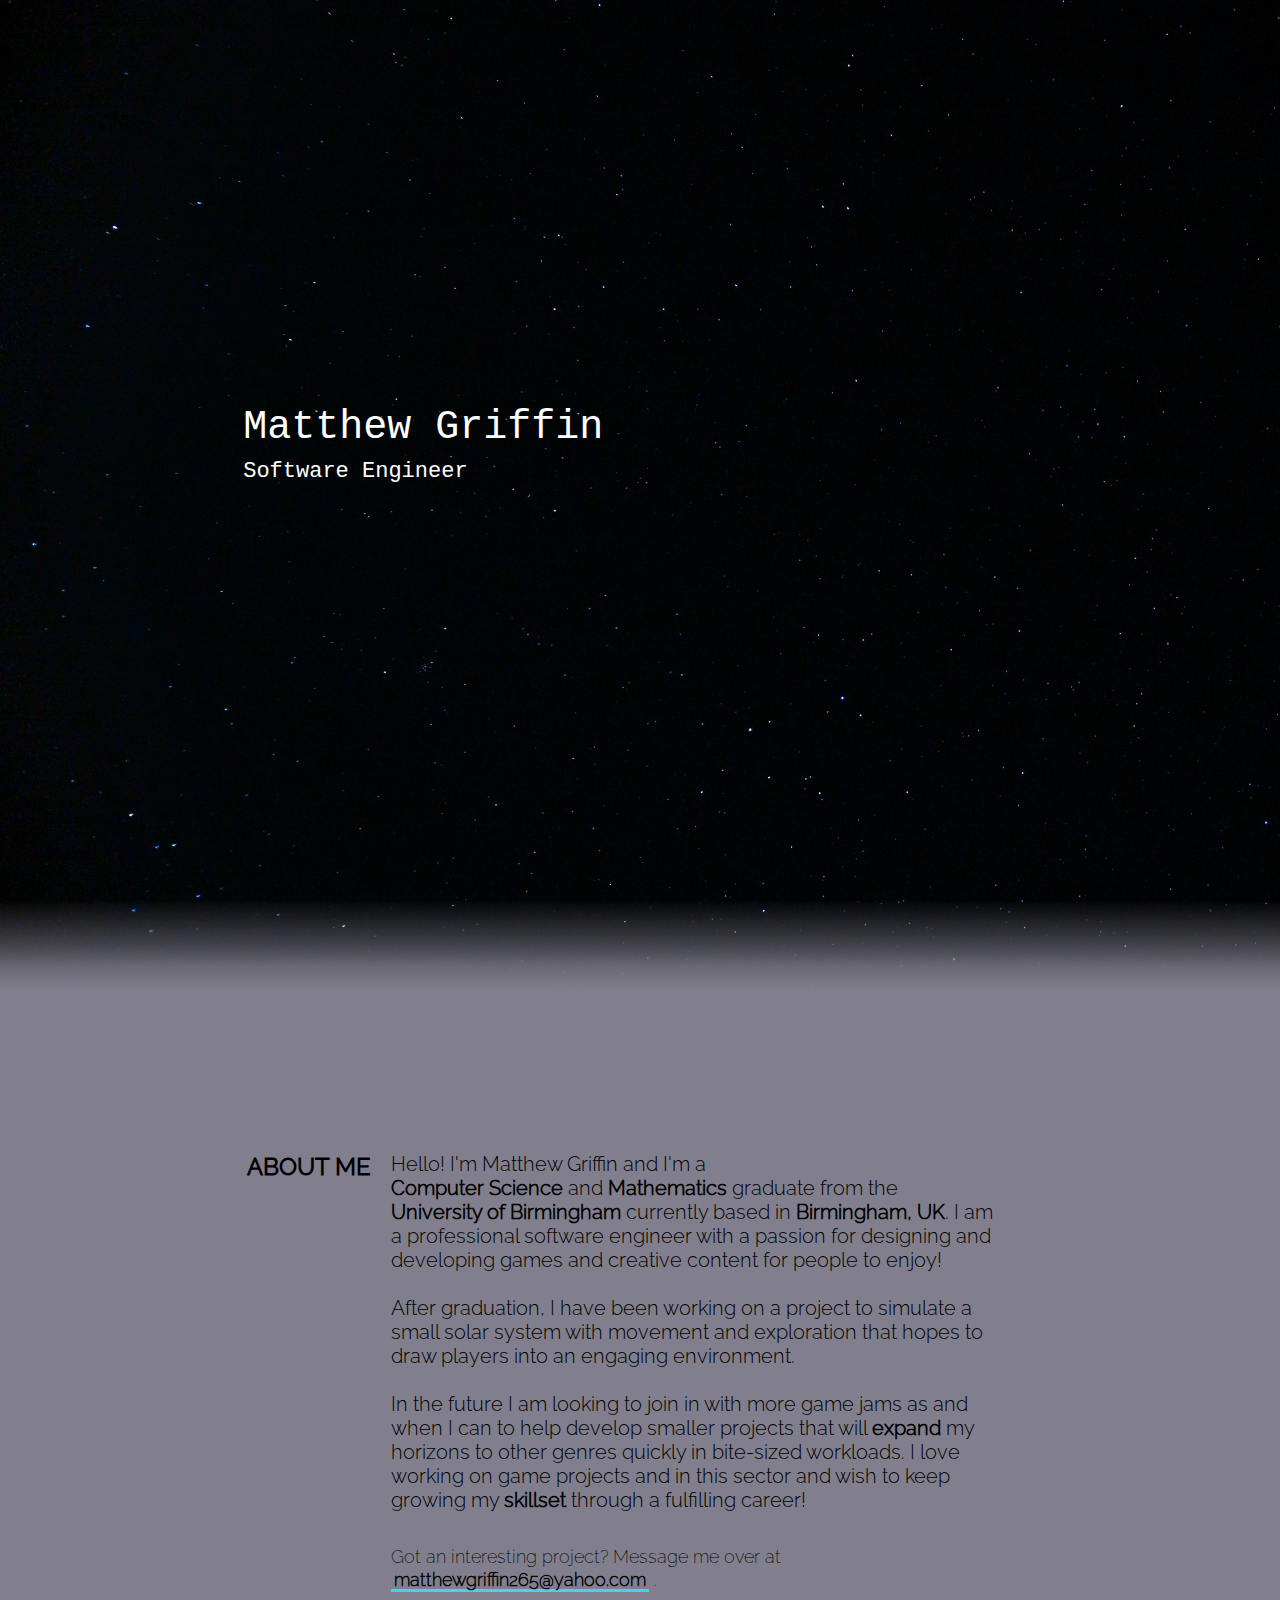
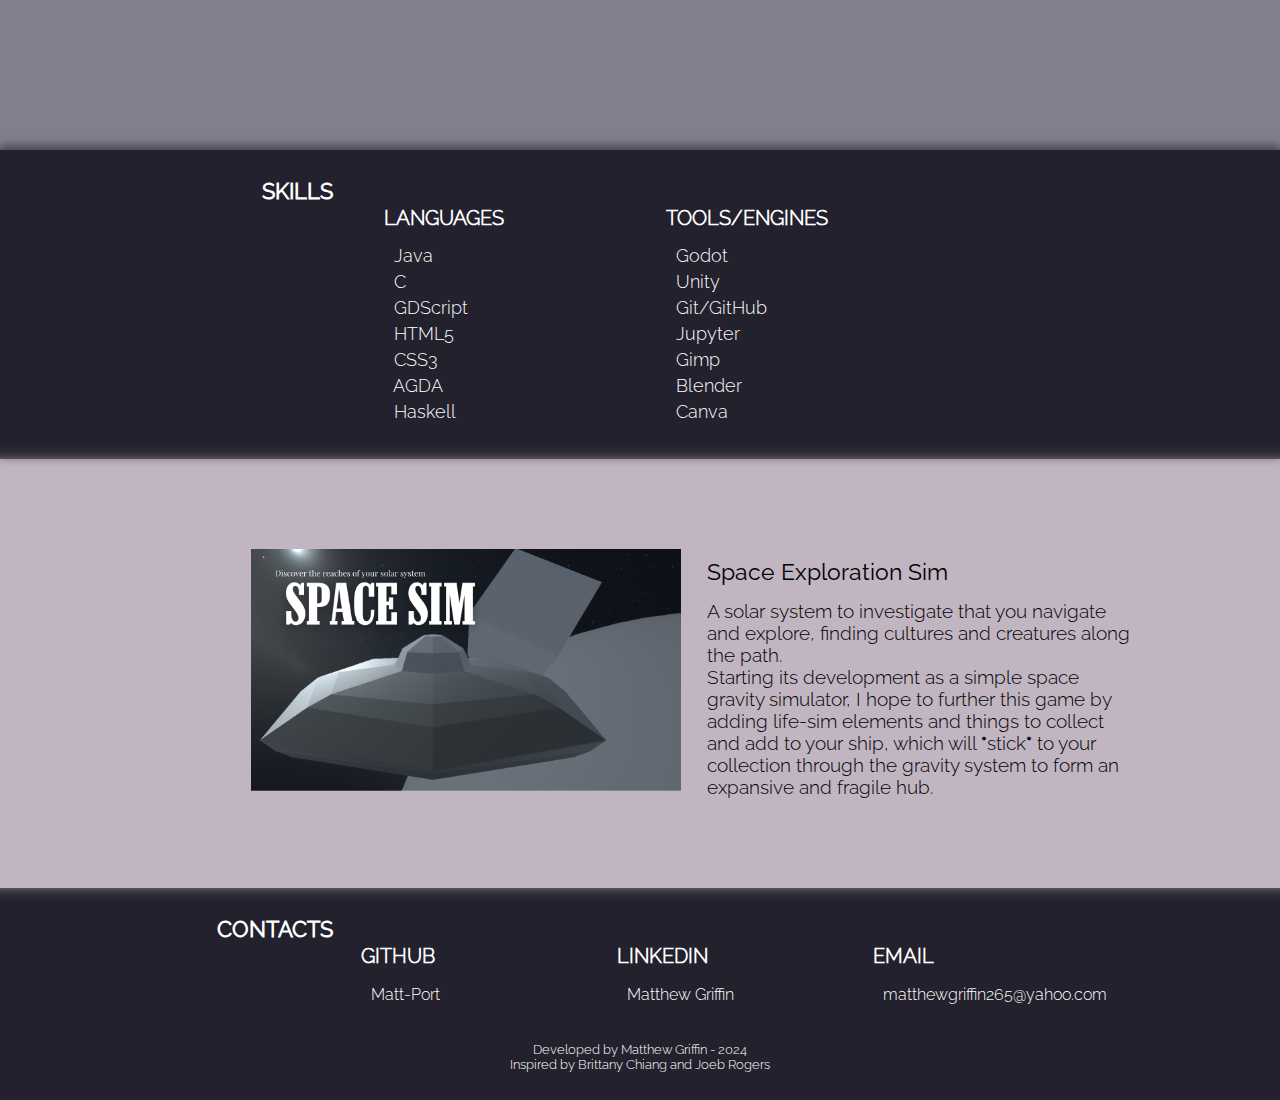
==== commit 4a2ecb7e: "Adjustments to mobile margins" ====
--- a/index.html
+++ b/index.html
@@ -72,7 +72,7 @@
 				<div class="project-link">
 					<div class="project-left">
 						<a href="spaceGravSim.html" target="_self"> 
-							<img src="images/space-grav-thumbnail.png" alt="SS1" width="70%" title="A picture of the first scene in Godot">
+							<img src="images/space-grav-thumbnail.png" alt="SS1" width="70%" title="A thumbnail for a space simulation game">
 						</a>
 					</div>
 					<div class="project-right">
@@ -82,7 +82,7 @@
 						<p class="game-project-description">
 						A solar system to investigate that you navigate and explore, finding cultures and creatures along the path. 
 						<br>Starting its development as a simple space gravity simulator, I hope to further this game by adding life-sim elements and things to collect
-						 and add to your ship, which will *stick* to your collection through the gravity system to form an expansive and fragile hub.
+						 and add to your ship, which will <b>*</b>stick<b>*</b> to your collection through the gravity system to form an expansive and fragile hub.
 						</p>
 					</div>
 				</div>
--- a/style.css
+++ b/style.css
@@ -362,28 +362,57 @@
 	padding-top: 10vh;
 	padding-bottom: 10vh;
 }
-.project-link {
-	width: 100%;
-	display: flex;
-	flex: 0 1 auto;
-	flex-direction: row;
-	flex-wrap: wrap;
-	min-height: 10vh;
-	/* background-color: rgba(90,90,130,0.4); */
-}
-.project-left {
-	/* background-color: rgba(90,130,90,0.4); */
-	flex-basis: 48%;
-	color: white;
-	padding-left: calc(6vw - 10px);
-	text-align: right;
-}
-.project-right {
-	/* background-color: rgba(130, 90, 90, 0.4); */
-	flex-basis: 35%; 
-	color: white; 
-	padding-left: 2vw;
-	padding-top: 1vh;
+/* PROJECT ITEMS LANDSCAPE LAYOUT */
+@media only screen and (min-width: 800px) {
+	.project-link {
+		width: 100%;
+		display: flex;
+		flex: 0 1 auto;
+		flex-direction: row;
+		flex-wrap: wrap;
+		min-height: 10vh;
+		/* background-color: rgba(90,90,130,0.4); */
+	}
+	.project-left {
+		/* background-color: rgba(90,130,90,0.4); */
+		flex-basis: 48%;
+		color: white;
+		padding-left: calc(6vw - 10px);
+		text-align: right;
+	}
+	.project-right {
+		/* background-color: rgba(130, 90, 90, 0.4); */
+		flex-basis: 35%; 
+		color: white; 
+		padding-left: 2vw;
+		padding-top: 1vh;
+	}
+}
+/* PROJECT ITEMS PORTRAIT LAYOUT */
+@media only screen and (max-width: 800px) {
+	.project-link {
+		width: 100%;
+		display: flex;
+		flex: 0 1 auto;
+		flex-direction: column;
+		flex-wrap: wrap;
+		min-height: 40vh;
+		justify-content: center;
+		/* background-color: rgba(90,90,130,0.4); */
+	}
+	.project-left {
+		/* background-color: rgba(90,130,90,0.4); */
+		flex-basis: 100%;
+		text-align: center;
+	}
+	.project-right {
+		/* background-color: rgba(130, 90, 90, 0.4); */
+		flex-basis: 40%; 
+		color: white; 
+		padding-left: 7vw;
+		padding-right: 5vw;
+		padding-top: 3vh;
+	}
 }
 
 .game-project-title {
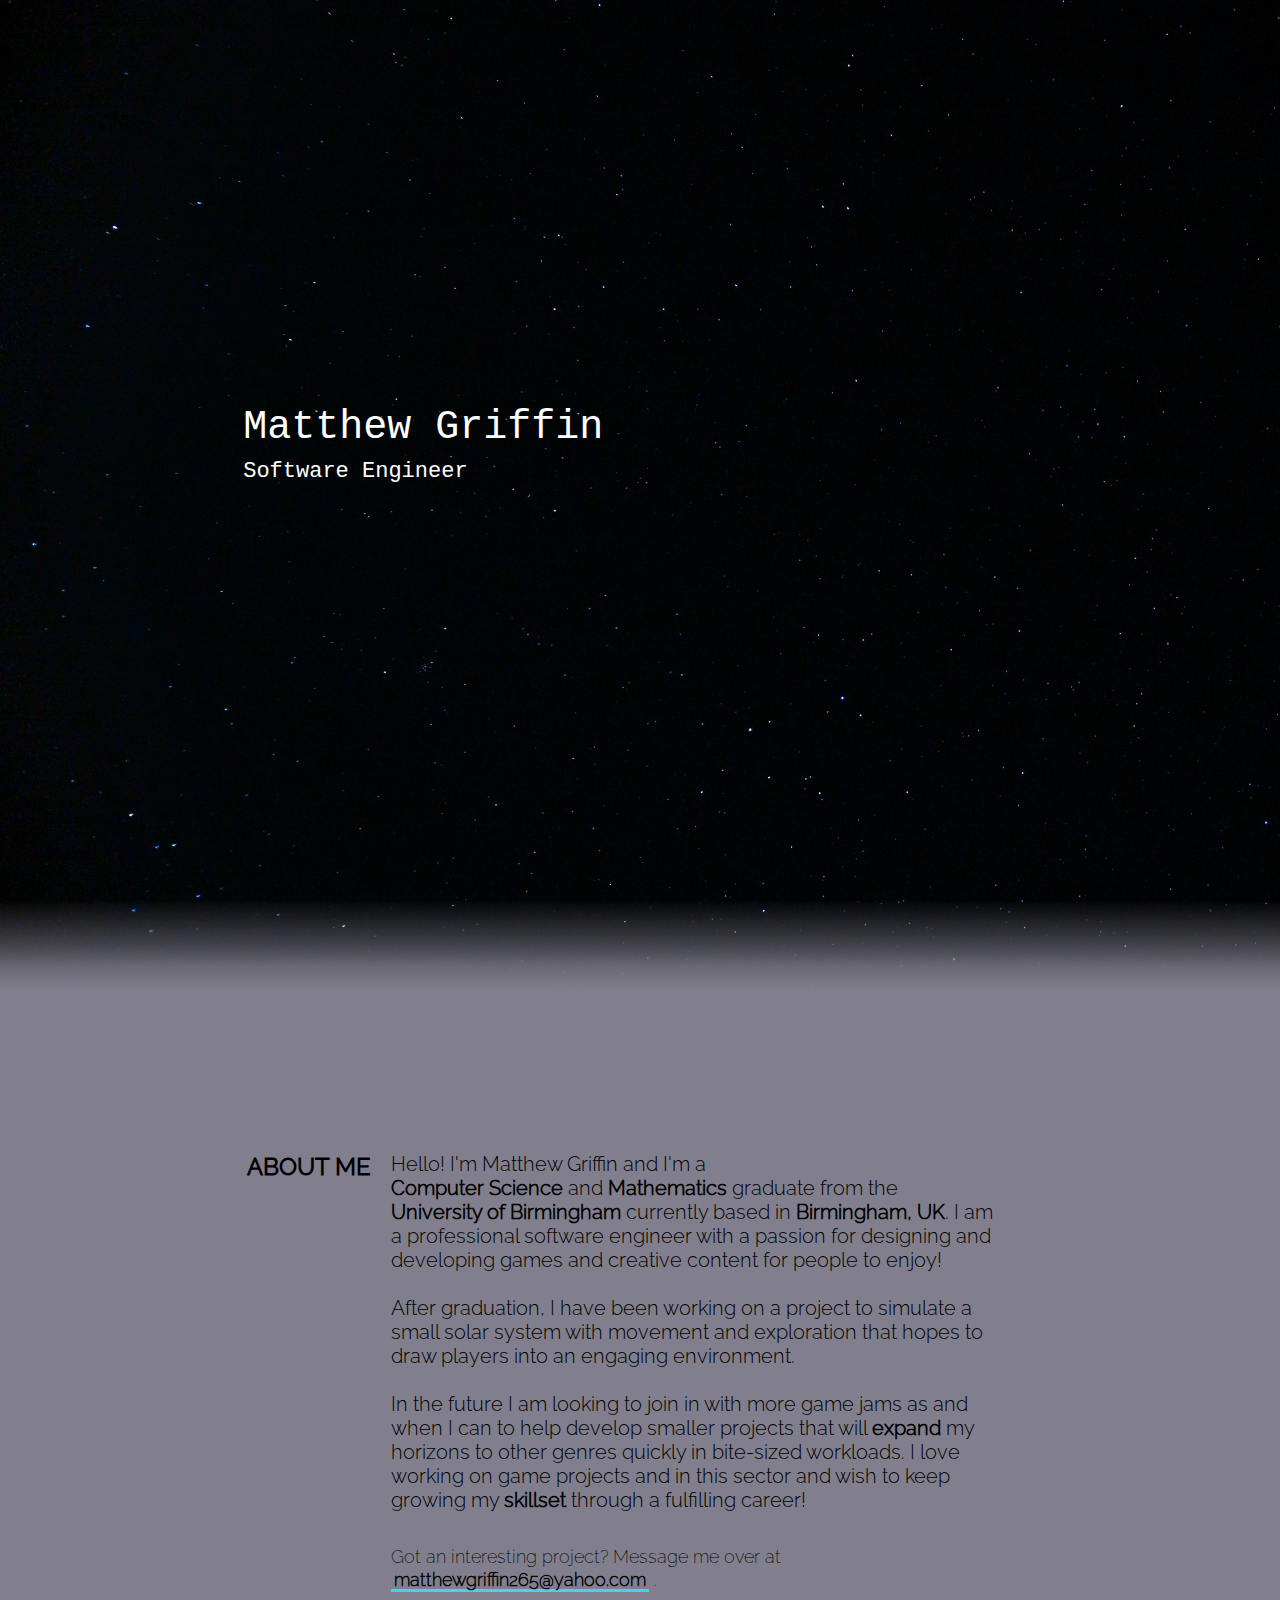
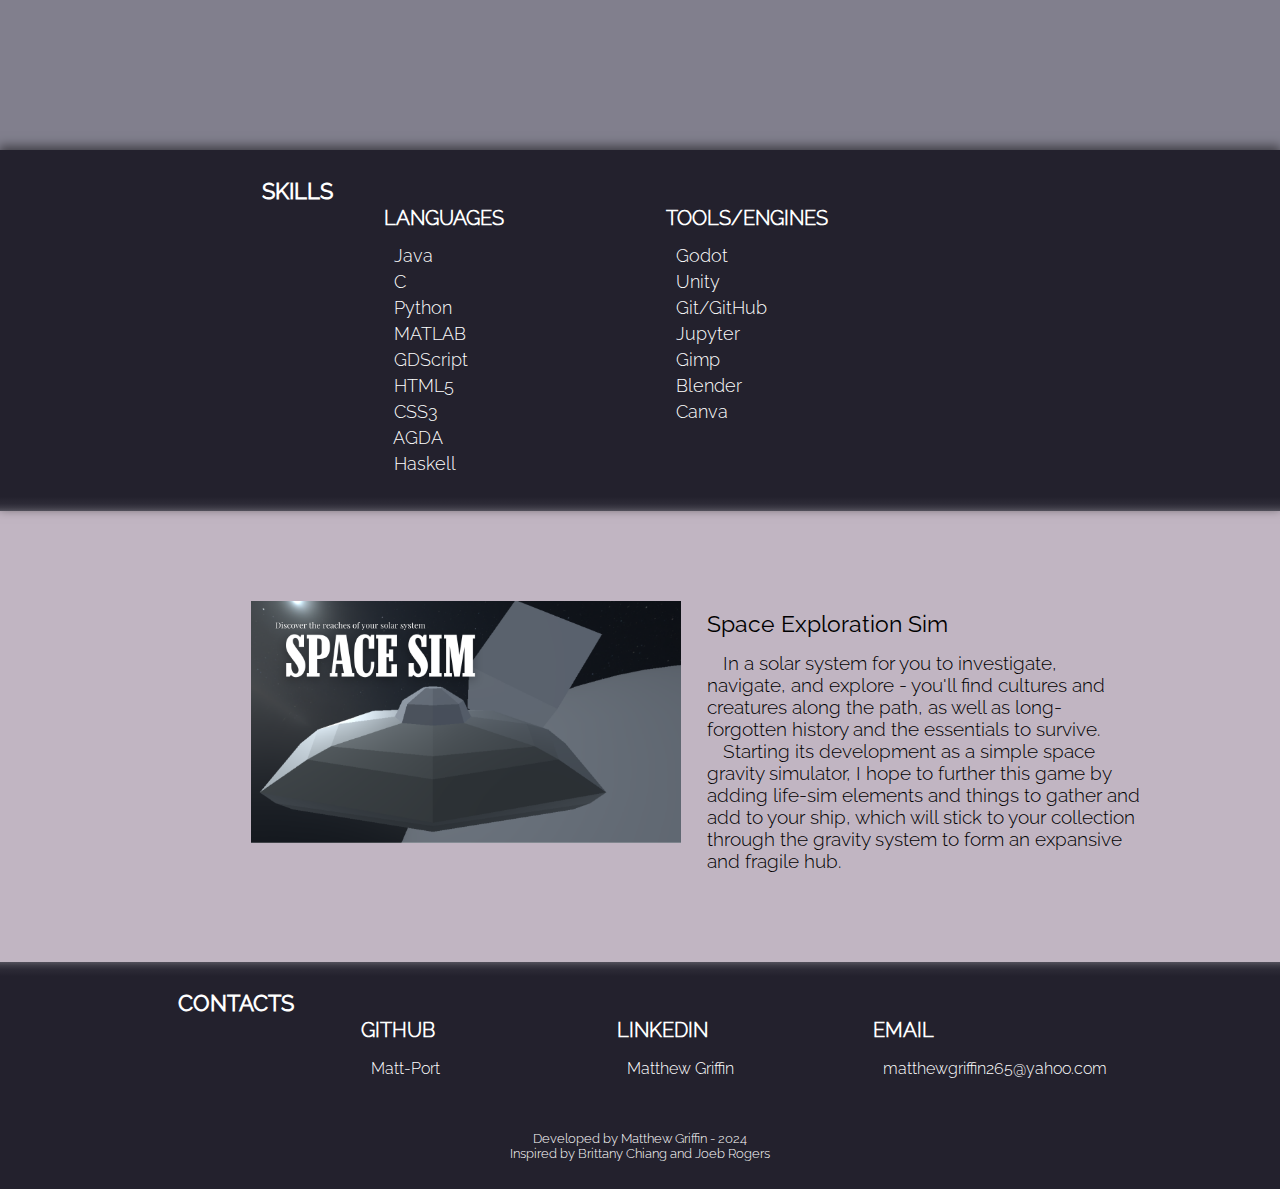
==== commit 5c285f8a: "Finalised alignment of paragraphs on project page, and adjusted footer margins" ====
--- a/index.html
+++ b/index.html
@@ -10,7 +10,7 @@
 		<!-- <img src="videos/snow02.gif" width=100% height=100% style="position:fixed;"> -->
 		<!-- <div class="vl"></div> -->
 		<header style="background-color:black;">
-			<div class="headerImage">
+			<div class="headerImage" style="height:110vh;">
 				<div style="top:45vh; left:19vw; position:absolute;" >
 					<h1>Matthew Griffin</h1>
 					<h2>Software Engineer</h2>
@@ -48,6 +48,8 @@
 				<li style="font-face: ralewayBold; font-size: 20px; margin-bottom:15px;"><br><strong>LANGUAGES</strong>
 				<li>&nbsp; Java
 				<li>&nbsp; C
+				<li>&nbsp; Python
+				<li>&nbsp; MATLAB
 				<li>&nbsp; GDScript
 				<li>&nbsp; HTML5
 				<li>&nbsp; CSS3
@@ -68,7 +70,6 @@
 		</div>
 		<section style="margin:0; padding:0;" width=100%>
 			<div class="project-area">
-				<!-- Create a better looking link to space grav sim game -->
 				<div class="project-link">
 					<div class="project-left">
 						<a href="spaceGravSim.html" target="_self"> 
@@ -80,9 +81,11 @@
 							Space Exploration Sim
 						</a>
 						<p class="game-project-description">
-						A solar system to investigate that you navigate and explore, finding cultures and creatures along the path. 
-						<br>Starting its development as a simple space gravity simulator, I hope to further this game by adding life-sim elements and things to collect
-						 and add to your ship, which will <b>*</b>stick<b>*</b> to your collection through the gravity system to form an expansive and fragile hub.
+						&ensp; In a solar system for you to investigate, navigate, and explore - you'll find cultures and creatures along the path, as well 
+						as long-forgotten history and the essentials to survive. 
+						<br>
+						&ensp; Starting its development as a simple space gravity simulator, I hope to further this game by adding life-sim elements and things 
+						to gather and add to your ship, which will stick to your collection through the gravity system to form an expansive and fragile hub.
 						</p>
 					</div>
 				</div>
@@ -108,6 +111,7 @@
 				
 				<div class="inspirationBox">
 					<p style="font-size:13px">
+					<br>
 					Developed by Matthew Griffin - 2024 <br>
 					Inspired by 
 					<a href="https://brittanychiang.com/" target="_blank" class="inspirationLink">Brittany Chiang</a> 
--- a/style.css
+++ b/style.css
@@ -67,7 +67,6 @@
 
 .headerImage {
 	z-index:-1;
-	height:110vh; 
 	margin-bottom:6vh; 
 	position:static; 
 	background-size: cover; 
@@ -456,13 +455,13 @@
 	}
 	.contactHead {
 		/* background-color: rgba(130, 90, 90, 0.4); */
-		flex-basis: 26%;
+		flex-basis: 23%;
 		text-align: right;
 		color: white; 
 		margin-left: 0; 
 		margin-right: 0; 
 		padding-left: 0;
-		padding-right: calc(3vw - 10px);
+		padding-right: calc(6vw - 10px);
 		font-size: 22px;
 	}
 	.contactLinkIcon {
@@ -582,3 +581,136 @@
 .inspirationLink:hover {
 	box-shadow: inset 0 -1px 0 0 #fff;
 }
+
+
+.nav-box {
+	display: flex;
+	width: 100%;
+	flex: 0 1 auto;
+	flex-direction: row;
+	flex-wrap: wrap;
+	position: relative;
+	text-align: center;
+	
+}
+.nav-item {
+	flex-basis: 6%;
+	padding-top:1vh; 
+	padding-bottom:1vh; 
+	border: 2px solid #312f3d; 
+	background-color: rgba(10,0,10,0.1);
+	border-radius: 20px;
+}
+
+/* PROJECT PAGE NEWSPAPER COLUMN LAYOUT CLASSES */
+.devlog-section {
+	/* background-color: #c1b5c2; */
+	width: 100%;
+	margin: 0;
+	padding-top: 10vh;
+	padding-bottom: 10vh;
+}
+/* PROJECT ITEMS LANDSCAPE LAYOUT */
+@media only screen and (min-width: 1000px) {
+	.img-text-pair {
+		width: 100%;
+		display: flex;
+		flex: 0 1 auto;
+		flex-direction: row;
+		flex-wrap: wrap;
+		min-height: 10vh;
+		justify-content: right;
+		/* background-color: rgba(90,90,130,0.4); */
+	}
+	.img-text-pair-reverse {
+		width: 100%;
+		display: flex;
+		flex: 0 1 auto;
+		flex-direction: row;
+		flex-wrap: wrap;
+		min-height: 10vh;
+		/* background-color: rgba(90,90,130,0.4); */
+	}
+	.img-left {
+		/* background-color: rgba(90,130,90,0.4); */
+		flex-basis: 38%;
+		color: black;
+		padding-left: calc(11vw - 10px);
+		text-align: right;
+	}
+	.text-right {
+		/* background-color: rgba(130, 90, 90, 0.4); */
+		flex-basis: 40%; 
+		color: black; 
+		padding-left: 2vw;
+		padding-top: 1vh;
+	}
+	.text-left {
+		/* background-color: rgba(130, 90, 90, 0.4); */
+		flex-basis: 40%; 
+		padding-left: calc(6vw - 10px);
+		color: black; 
+		padding-top: 1vh;
+	}
+	.text-left > p {
+		margin-left: 2vw;
+	}
+	.img-right {
+		/* background-color: rgba(90,130,90,0.4); */
+		flex-basis: 38%;
+		color: black;
+		padding-left: 2vw;
+		text-align: left;
+		padding-right: calc(11vw + 10px);
+	}
+}
+
+/* PROJECT ITEMS PORTRAIT LAYOUT */
+@media only screen and (max-width: 1000px) {
+	.img-text-pair {
+		width: 100%;
+		display: flex;
+		/* flex: 0 1 auto; */
+		flex-direction: column;
+		flex-wrap: wrap;
+		min-height: 40vh;
+		justify-content: center;
+		/* background-color: rgba(90,90,130,0.4); */
+	}
+	.img-text-pair-reverse {
+		width: 100%;
+		display: flex;
+		flex: 0 1 auto;
+		flex-direction: column-reverse;
+		flex-wrap: wrap;
+		min-height: 40vh;
+		justify-content: center;
+		/* background-color: rgba(90,90,130,0.4); */
+	}
+	.img-left {
+		/* background-color: rgba(90,130,90,0.4); */
+		flex-basis: 20%;
+		text-align: center;
+		color: black;
+	}
+	.text-right {
+		/* background-color: rgba(130, 90, 90, 0.4); */
+		flex-basis: 100%; 
+		text-align: left;
+		color: black; 
+		margin: 3vw;
+	}
+	.text-left {
+		/* background-color: rgba(90,130,90,0.4); */
+		flex-basis: 100%;
+		text-align: left;
+		color: black;
+		margin: 3vw;
+	}
+	.img-right {
+		/* background-color: rgba(130, 90, 90, 0.4); */
+		flex-basis: 20%; 
+		text-align: center;
+		color: black; 
+	}
+}